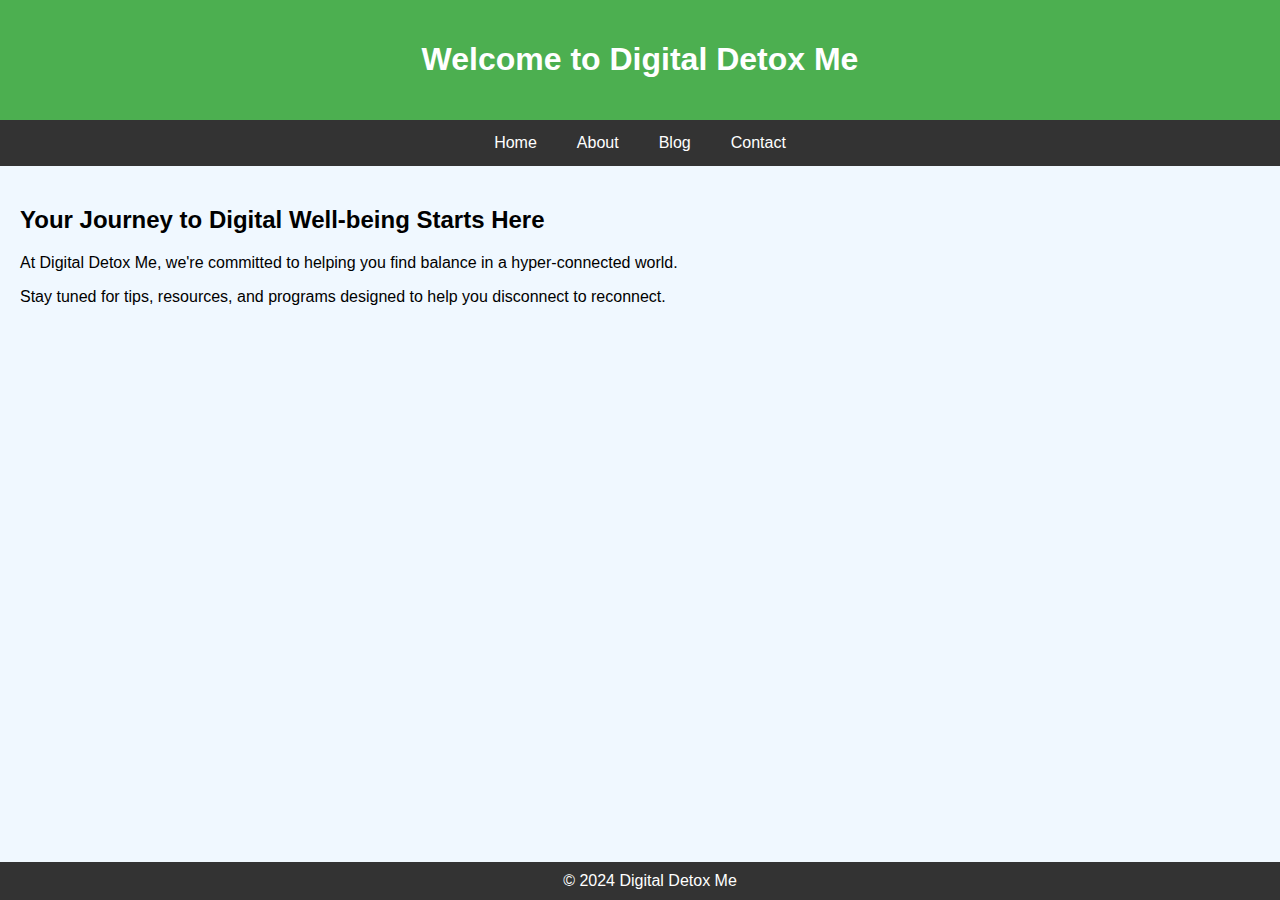
==== index.html @ cacb3905 "Create index.html" ====
<!DOCTYPE html>
<html lang="en">
<head>
    <meta charset="UTF-8">
    <title>Digital Detox Me</title>
    <meta name="viewport" content="width=device-width, initial-scale=1">
    <style>
        body {
            font-family: Arial, sans-serif;
            background-color: #f0f8ff;
            margin: 0;
            padding: 0;
        }
        header {
            background-color: #4CAF50;
            color: white;
            padding: 20px;
            text-align: center;
        }
        nav {
            display: flex;
            justify-content: center;
            background-color: #333;
        }
        nav a {
            color: white;
            padding: 14px 20px;
            text-decoration: none;
            text-align: center;
        }
        nav a:hover {
            background-color: #ddd;
            color: black;
        }
        main {
            padding: 20px;
        }
        footer {
            background-color: #333;
            color: white;
            text-align: center;
            padding: 10px;
            position: fixed;
            bottom: 0;
            width: 100%;
        }
    </style>
</head>
<body>
    <header>
        <h1>Welcome to Digital Detox Me</h1>
    </header>
    <nav>
        <a href="#">Home</a>
        <a href="#">About</a>
        <a href="#">Blog</a>
        <a href="#">Contact</a>
    </nav>
    <main>
        <h2>Your Journey to Digital Well-being Starts Here</h2>
        <p>At Digital Detox Me, we're committed to helping you find balance in a hyper-connected world.</p>
        <p>Stay tuned for tips, resources, and programs designed to help you disconnect to reconnect.</p>
    </main>
    <footer>
        &copy; 2024 Digital Detox Me
    </footer>
</body>
</html>
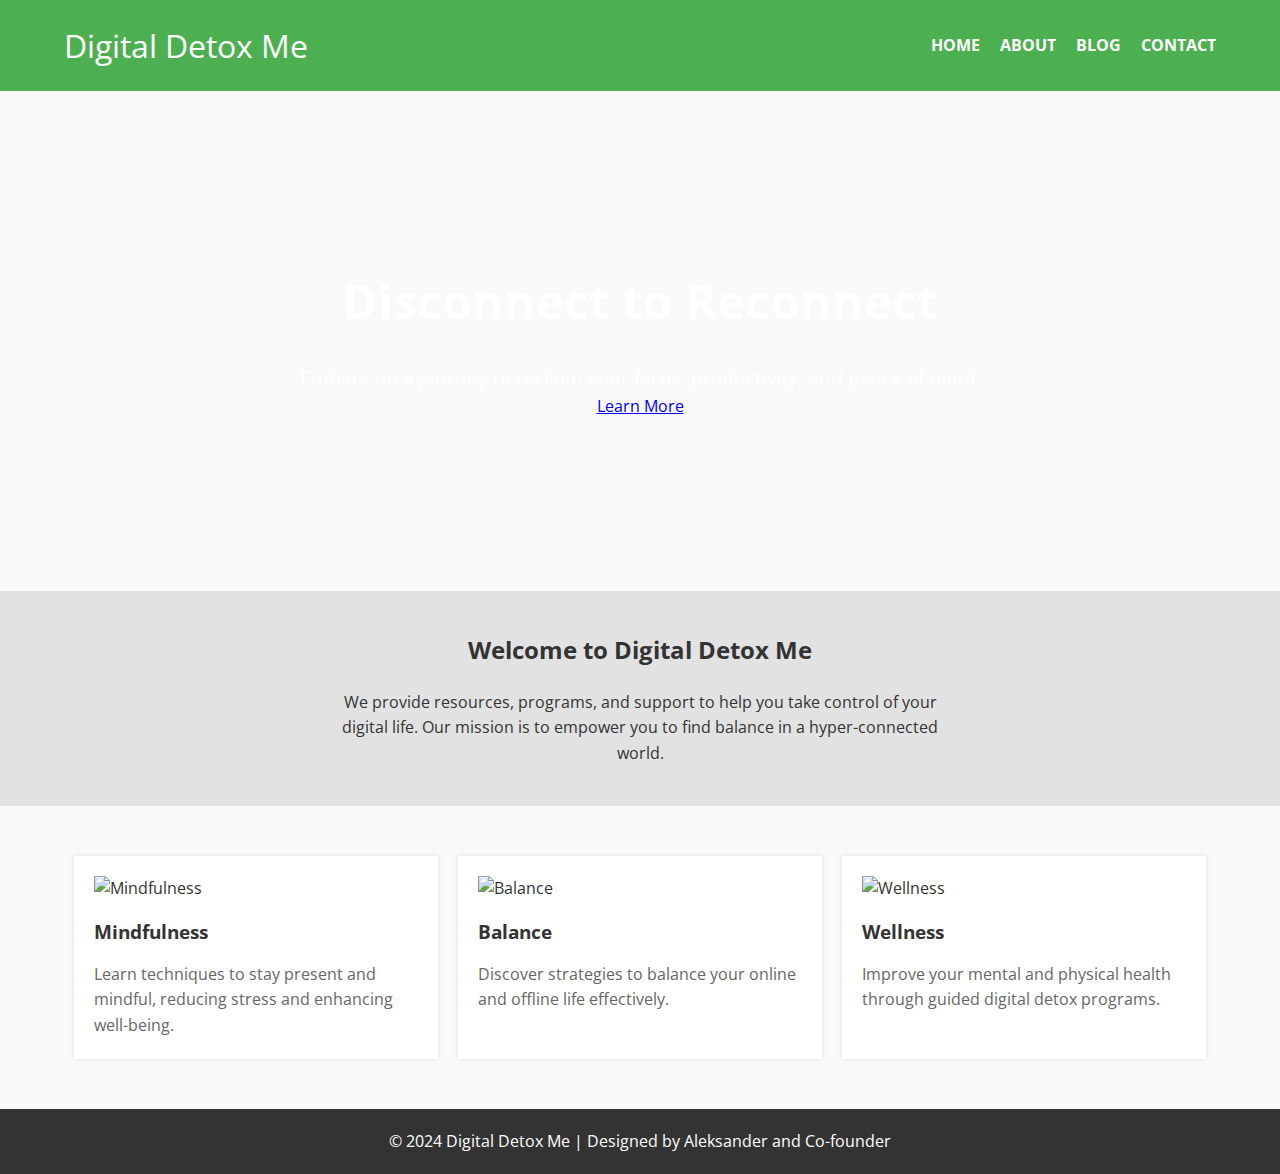
==== commit 8301462f: "Update index.html" ====
--- a/index.html
+++ b/index.html
@@ -2,67 +2,74 @@
 <html lang="en">
 <head>
     <meta charset="UTF-8">
-    <title>Digital Detox Me</title>
+    <title>Digital Detox Me | Reclaim Your Life</title>
+    <meta name="description" content="Digital Detox Me helps you reclaim your life by disconnecting from digital distractions. Start your journey to mindfulness and balance today.">
+    <meta name="keywords" content="digital detox, mindfulness, balance, wellness, screen time, mental health">
     <meta name="viewport" content="width=device-width, initial-scale=1">
-    <style>
-        body {
-            font-family: Arial, sans-serif;
-            background-color: #f0f8ff;
-            margin: 0;
-            padding: 0;
-        }
-        header {
-            background-color: #4CAF50;
-            color: white;
-            padding: 20px;
-            text-align: center;
-        }
-        nav {
-            display: flex;
-            justify-content: center;
-            background-color: #333;
-        }
-        nav a {
-            color: white;
-            padding: 14px 20px;
-            text-decoration: none;
-            text-align: center;
-        }
-        nav a:hover {
-            background-color: #ddd;
-            color: black;
-        }
-        main {
-            padding: 20px;
-        }
-        footer {
-            background-color: #333;
-            color: white;
-            text-align: center;
-            padding: 10px;
-            position: fixed;
-            bottom: 0;
-            width: 100%;
-        }
-    </style>
+    <!-- Google Fonts -->
+    <link href="https://fonts.googleapis.com/css?family=Open+Sans:400,700&display=swap" rel="stylesheet">
+    <!-- Stylesheet -->
+    <link rel="stylesheet" href="style.css">
 </head>
 <body>
+
+    <!-- Header -->
     <header>
-        <h1>Welcome to Digital Detox Me</h1>
+        <div class="container">
+            <h1>Digital Detox Me</h1>
+            <nav>
+                <ul>
+                    <li><a href="index.html" class="active">Home</a></li>
+                    <li><a href="about.html">About</a></li>
+                    <li><a href="blog.html">Blog</a></li>
+                    <li><a href="contact.html">Contact</a></li>
+                </ul>
+            </nav>
+        </div>
     </header>
-    <nav>
-        <a href="#">Home</a>
-        <a href="#">About</a>
-        <a href="#">Blog</a>
-        <a href="#">Contact</a>
-    </nav>
-    <main>
-        <h2>Your Journey to Digital Well-being Starts Here</h2>
-        <p>At Digital Detox Me, we're committed to helping you find balance in a hyper-connected world.</p>
-        <p>Stay tuned for tips, resources, and programs designed to help you disconnect to reconnect.</p>
-    </main>
+
+    <!-- Showcase -->
+    <section id="showcase">
+        <div class="container">
+            <h1>Disconnect to Reconnect</h1>
+            <p>Embark on a journey to reclaim your focus, productivity, and peace of mind.</p>
+            <a href="about.html" class="button">Learn More</a>
+        </div>
+    </section>
+
+    <!-- Info Section -->
+    <section id="info">
+        <h2>Welcome to Digital Detox Me</h2>
+        <p>We provide resources, programs, and support to help you take control of your digital life. Our mission is to empower you to find balance in a hyper-connected world.</p>
+    </section>
+
+    <!-- Services -->
+    <section id="services">
+        <div class="container">
+            <div class="cards">
+                <div class="card">
+                    <img src="images/mindfulness.jpg" alt="Mindfulness">
+                    <h3>Mindfulness</h3>
+                    <p>Learn techniques to stay present and mindful, reducing stress and enhancing well-being.</p>
+                </div>
+                <div class="card">
+                    <img src="images/balance.jpg" alt="Balance">
+                    <h3>Balance</h3>
+                    <p>Discover strategies to balance your online and offline life effectively.</p>
+                </div>
+                <div class="card">
+                    <img src="images/wellness.jpg" alt="Wellness">
+                    <h3>Wellness</h3>
+                    <p>Improve your mental and physical health through guided digital detox programs.</p>
+                </div>
+            </div>
+        </div>
+    </section>
+
+    <!-- Footer -->
     <footer>
-        &copy; 2024 Digital Detox Me
+        <p>&copy; 2024 Digital Detox Me | Designed by Aleksander and Co-founder</p>
     </footer>
+
 </body>
 </html>
--- a/style.css
+++ b/style.css
@@ -0,0 +1,195 @@
+/* style.css */
+
+/* Reset Styles */
+* {
+    margin: 0;
+    padding: 0;
+    box-sizing: border-box;
+}
+
+/* Global Styles */
+body {
+    font-family: 'Open Sans', Arial, sans-serif;
+    line-height: 1.6;
+    color: #333;
+    background-color: #f9f9f9;
+}
+
+.container {
+    width: 90%;
+    max-width: 1200px;
+    margin: auto;
+    overflow: hidden;
+}
+
+/* Header */
+header {
+    background: #4CAF50;
+    color: #fff;
+}
+
+header .container {
+    display: flex;
+    align-items: center;
+    justify-content: space-between;
+    padding: 20px 0;
+}
+
+header h1 {
+    margin: 0;
+    font-weight: normal;
+}
+
+header nav ul {
+    list-style: none;
+    display: flex;
+}
+
+header nav ul li {
+    margin-left: 20px;
+}
+
+header nav ul li a {
+    color: #fff;
+    text-decoration: none;
+    text-transform: uppercase;
+    font-weight: bold;
+}
+
+header nav ul li a:hover {
+    color: #e2e2e2;
+}
+
+/* Showcase */
+#showcase {
+    background: url('images/showcase.jpg') no-repeat center center/cover;
+    color: #fff;
+    height: 500px;
+    display: flex;
+    align-items: center;
+    text-align: center;
+}
+
+#showcase h1 {
+    font-size: 3em;
+    margin-bottom: 0.5em;
+}
+
+#showcase p {
+    font-size: 1.2em;
+}
+
+#showcase .button {
+    margin-top: 20px;
+}
+
+/* Sections */
+section {
+    padding: 40px 0;
+}
+
+#info {
+    background: #e2e2e2;
+    text-align: center;
+}
+
+#info h2 {
+    margin-bottom: 20px;
+}
+
+#info p {
+    max-width: 600px;
+    margin: auto;
+}
+
+/* Cards */
+.cards {
+    display: flex;
+    flex-wrap: wrap;
+    justify-content: space-between;
+}
+
+.card {
+    flex: 1 1 calc(33% - 20px);
+    background: #fff;
+    margin: 10px;
+    padding: 20px;
+    box-shadow: 0 0 5px rgba(0,0,0,0.1);
+}
+
+.card img {
+    max-width: 100%;
+    height: auto;
+}
+
+.card h3 {
+    margin: 15px 0;
+}
+
+.card p {
+    color: #666;
+}
+
+/* Contact Form */
+form {
+    max-width: 600px;
+    margin: auto;
+}
+
+form label {
+    display: block;
+    margin: 15px 0 5px;
+}
+
+form input, form textarea {
+    width: 100%;
+    padding: 10px;
+}
+
+form button {
+    display: block;
+    width: 100%;
+    padding: 15px;
+    background: #4CAF50;
+    color: #fff;
+    border: none;
+    margin-top: 20px;
+    cursor: pointer;
+}
+
+form button:hover {
+    background: #45a049;
+}
+
+/* Footer */
+footer {
+    background: #333;
+    color: #fff;
+    text-align: center;
+    padding: 20px 0;
+}
+
+/* Media Queries */
+@media (max-width: 768px) {
+    header .container {
+        flex-direction: column;
+        text-align: center;
+    }
+
+    header nav ul {
+        flex-direction: column;
+        margin-top: 10px;
+    }
+
+    header nav ul li {
+        margin: 10px 0;
+    }
+
+    .cards {
+        flex-direction: column;
+    }
+
+    .card {
+        margin: 10px 0;
+    }
+}
